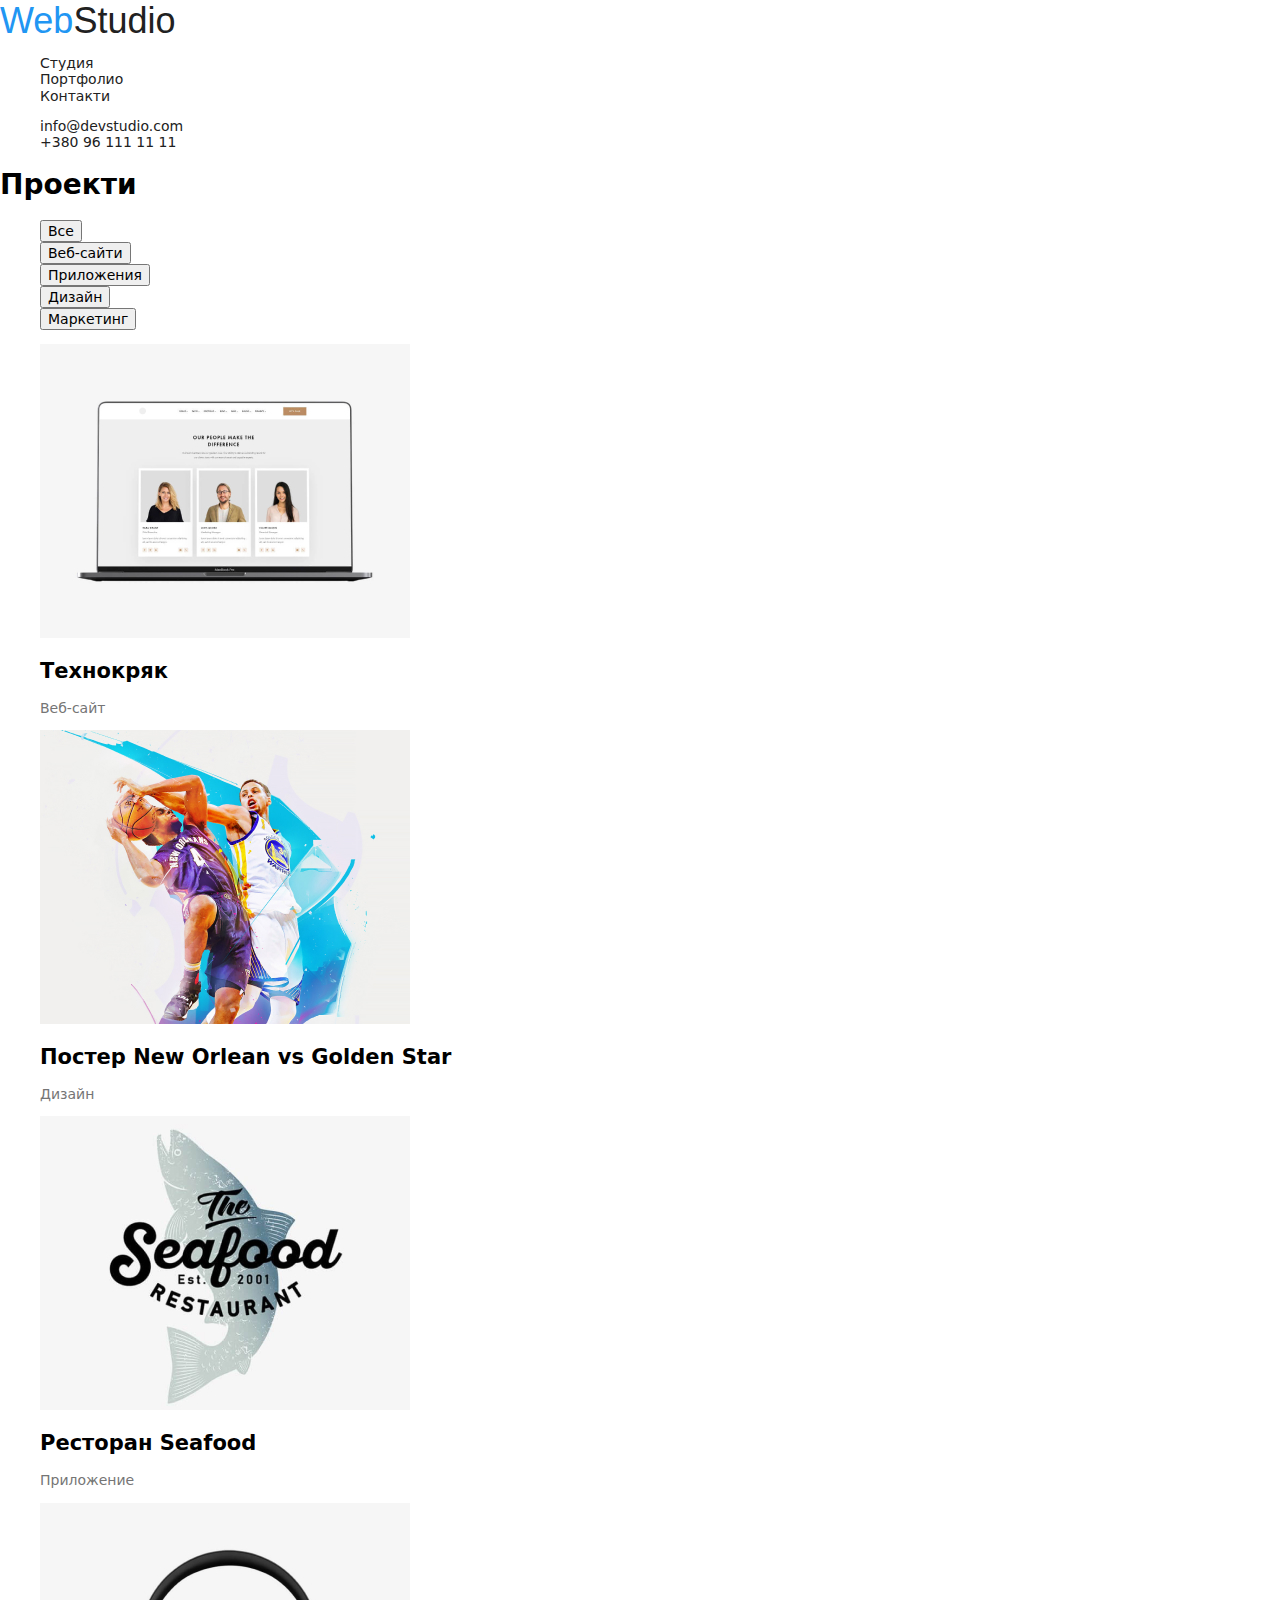
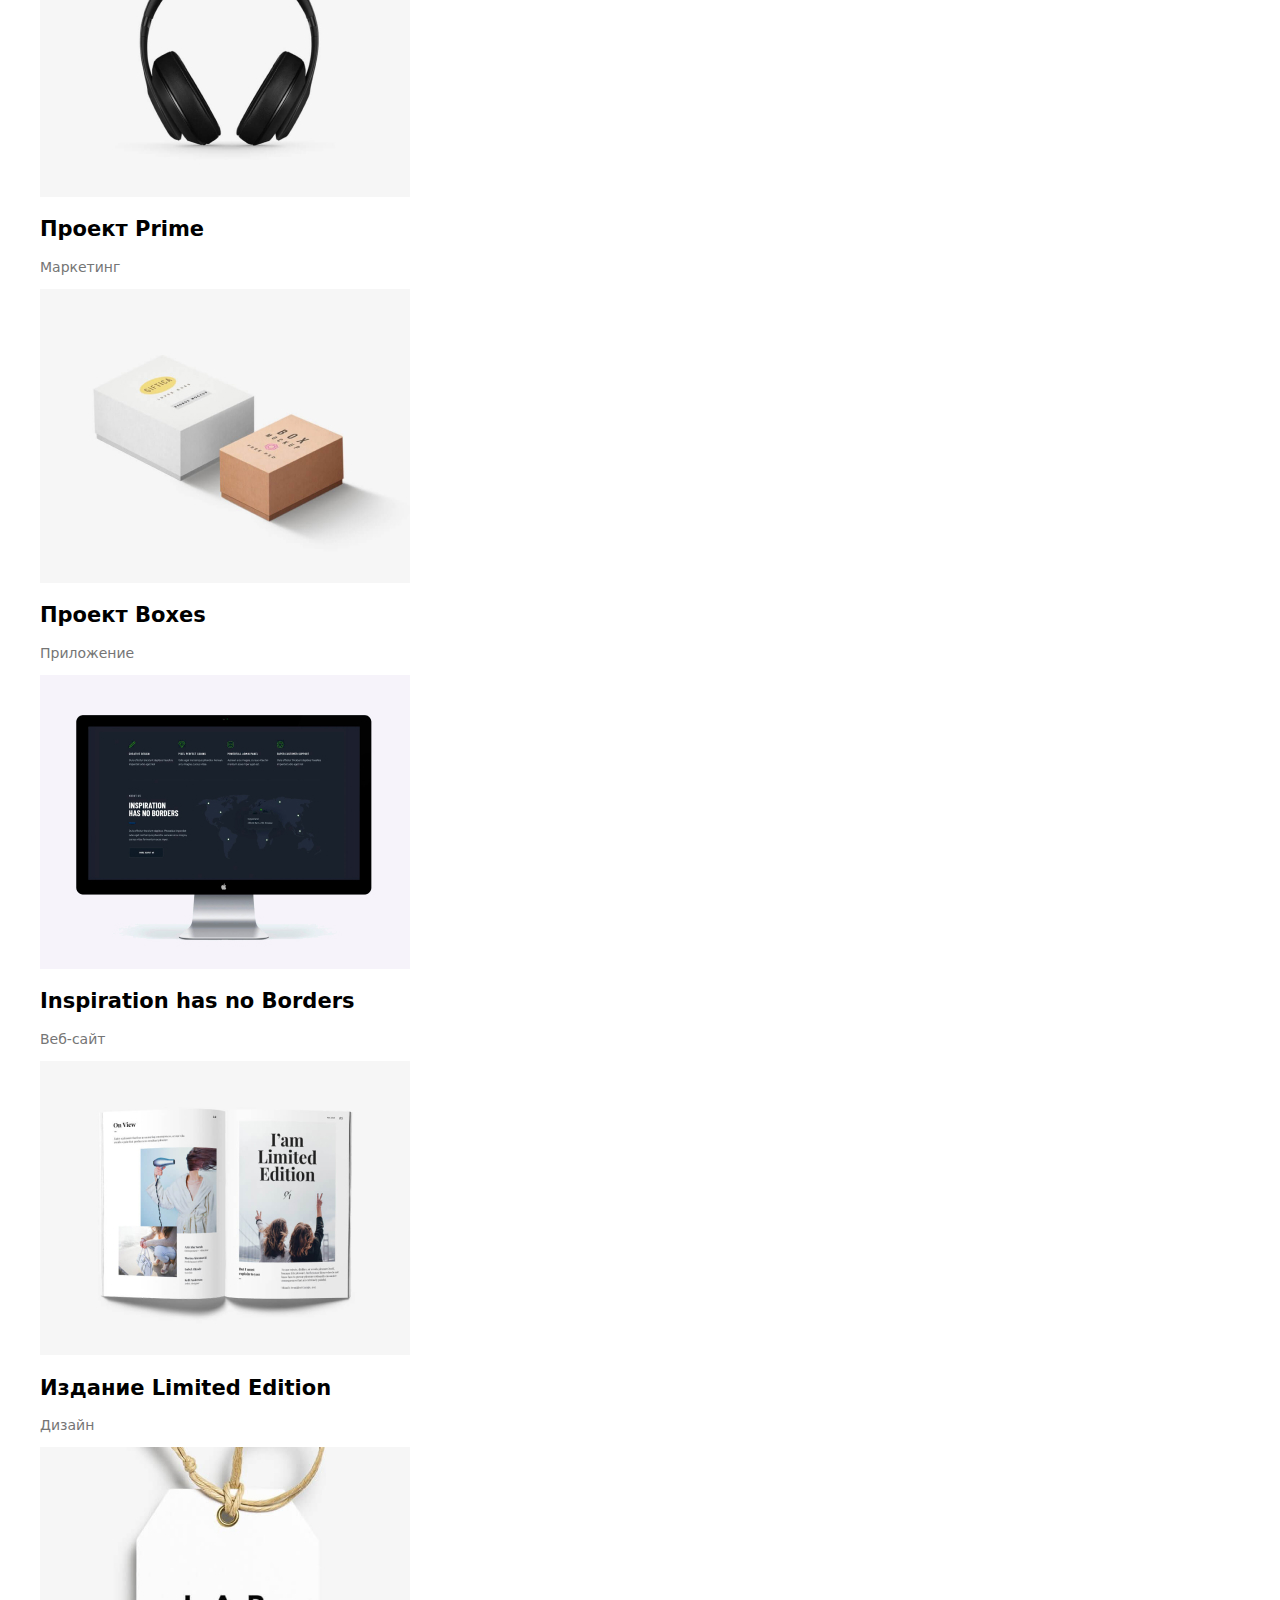
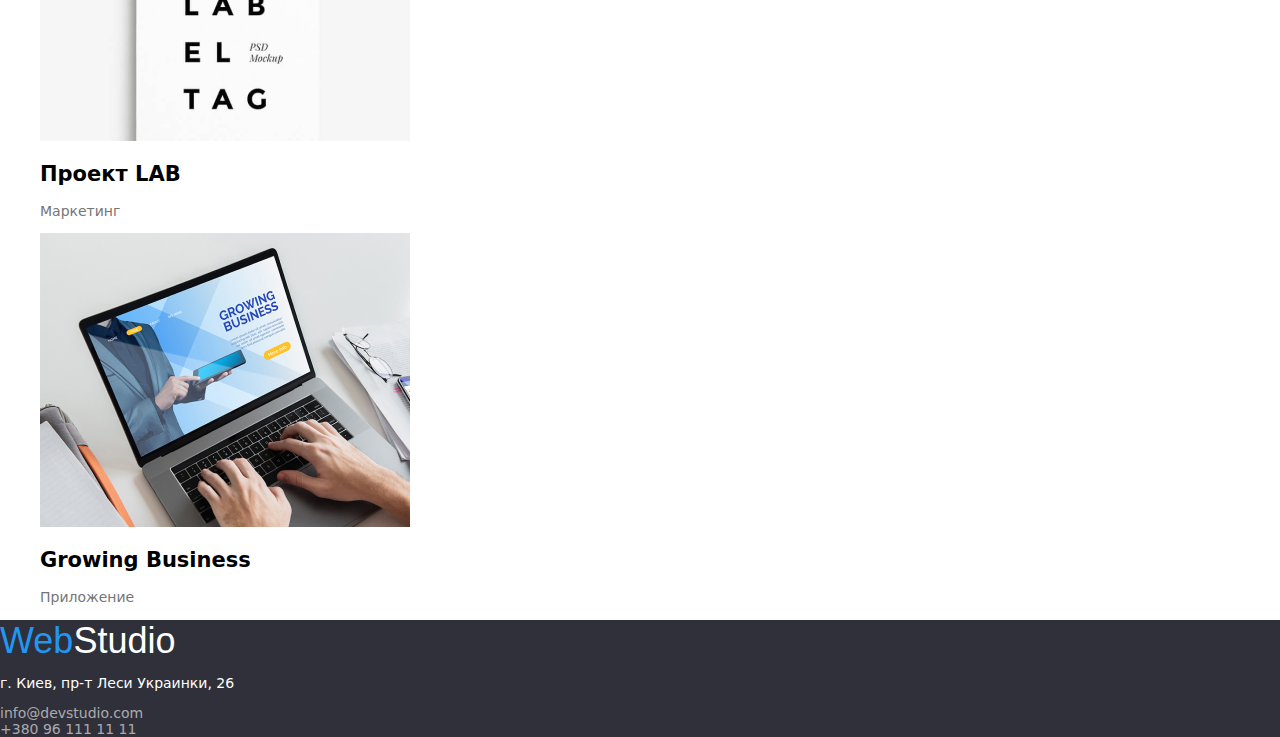
==== portfolio.html @ 8686f112 "Change #1" ====
<!DOCTYPE html>
<html lang="ru">
<head>
    <meta charset="UTF-8">
    <meta name="viewport" content="width=device-width, initial-scale=1.0">
    <title>Document</title>
    <link rel="stylesheet" href="./css/styles.css">
    <link rel="stylesheet" href="https://cdnjs.cloudflare.com/ajax/libs/modern-normalize/0.7.0/modern-normalize.min.css" />
</head>
<body>
    <!-- Шапка -->
    <header>
        <a class="link" href="/"><snap class="logo web">Web</snap><span class="logo studio-header">Studio</span></a>
        <nav>
          <ul class="list">
              <li><a class="link" href="/index.html">Студия</a></li>
              <li><a class="link" href="/portfolio.html">Портфолио</a></li>
              <li><a class="link" href="">Контакти</a></li>
          </ul>
        </nav>
        <ul class="list">
          <li><a class="link" href="mailto:info@devstudio.com">info@devstudio.com</a></li>
          <li><a class="link" href="tel:380961111111">+380 96 111 11 11</a></li>
        </ul>
      </header>

      <!--Hero-->
      <main>
          <h1>Проекти</h1>
        <ul class="list">
            <li><button type="button">Все</button></li>
            <li><button type="button">Веб-сайти</button></li>
            <li><button type="button">Приложения</button></li>
            <li><button type="button">Дизайн</button></li>
            <li><button type="button">Маркетинг</button></li>
        </ul>
        <ul class="list"> 
            <li>
                <img src="/images/portfolio/laptop.jpg" alt="">
                <h2>Технокряк</h2>
                <p class="header-description">Веб-сайт</p>
            </li>
            <li>
                <img src="/images/portfolio/basketball.jpg" alt="">
                <h2>Постер New Orlean vs Golden Star</h2>
                <p class="header-description">Дизайн</p>
            </li>
            <li>
                <img src="/images/portfolio/restaurant.jpg" alt="">
                <h2>Ресторан Seafood</h2>
                <p class="header-description">Приложение</p>
            </li>
            <li>
                <img src="/images/portfolio/headphones.jpg" alt="">
                <h2>Проект Prime</h2>
                <p class="header-description">Маркетинг</p>
            </li>
            <li>
                <img src="/images/portfolio/boxes.jpg" alt="">
                <h2>Проект Boxes</h2>
                <p class="header-description">Приложение</p>
            </li>
            <li>
                <img src="/images/portfolio/monitor.jpg" alt="">
                <h2>Inspiration has no Borders</h2>
                <p class="header-description">Веб-сайт</p>
            </li>
            <li>
                <img src="/images/portfolio/magazine.jpg" alt="">
                <h2>Издание Limited Edition</h2>
                <p class="header-description">Дизайн</p>
            </li>
            <li>
                <img src="/images/portfolio/label.jpg" alt="">
                <h2>Проект LAB</h2>
                <p class="header-description">Маркетинг</p>
            </li>
            <li>
                <img src="/images/portfolio/growing_business.jpg" alt="">
                <h2>Growing Business</h2>
                <p class="header-description">Приложение</p>
            </li>
        </ul>
      </main>

    <!-- Підвал -->
    <footer class="page-footer">
        <address class="address-description">
          <snap class="logo web">Web</snap><span class="logo studio-footer">Studio</span><br/>
          <p>г. Киев, пр-т Леси Украинки, 26</p>
          <a class="link" href="mailto:info@devstudio.com">info@devstudio.com</a><br/>
          <a class="link" href="tel:380961111111">+380 96 111 11 11</a>
        </address>
      </footer>
</body>
</html>
---- css/styles.css ----
@font-face {
    font-family: "Raleway";
    src: url("./fonts/Raleway-Bold.ttf") format("truetype");
         font-weight: 700;
         font-style: normal;
}
.logo{
    font-family: "Raleway", sans-serif;
    font-size: 36px;
}
.web{
    color: var(--link-hover-color);
}
.studio-header{
    color: var(--page-heading-color);
}
.studio-footer{
    color: var(--white-text-color);
}
:root {
    --page-heading-color: #212121;
    --page-text-color: #757575;
    --link-hover-color: #2196F3;
    --white-text-color: #FFFFFF;
    --white-link-color: rgba(255, 255, 255, 0.6);
    --footer-background: #2F303A;
}

body {
    font-family: Roboto;
    font-style: normal;
    font-weight: 500;
    font-size: 14px;
}

.link {
    text-decoration: none;
    color: var(--page-heading-color);
}
.link:hover{
    color: var(--link-hover-color);
}

.list {
    list-style: none;
}

.address-description{
    font-style: normal;
}

.header-description {
    color: var(--page-text-color);
}
.page-footer{
    background-color: var(--footer-background);
    color: var(--white-text-color);
}
.page-footer a{
    color: var(--white-link-color);
}
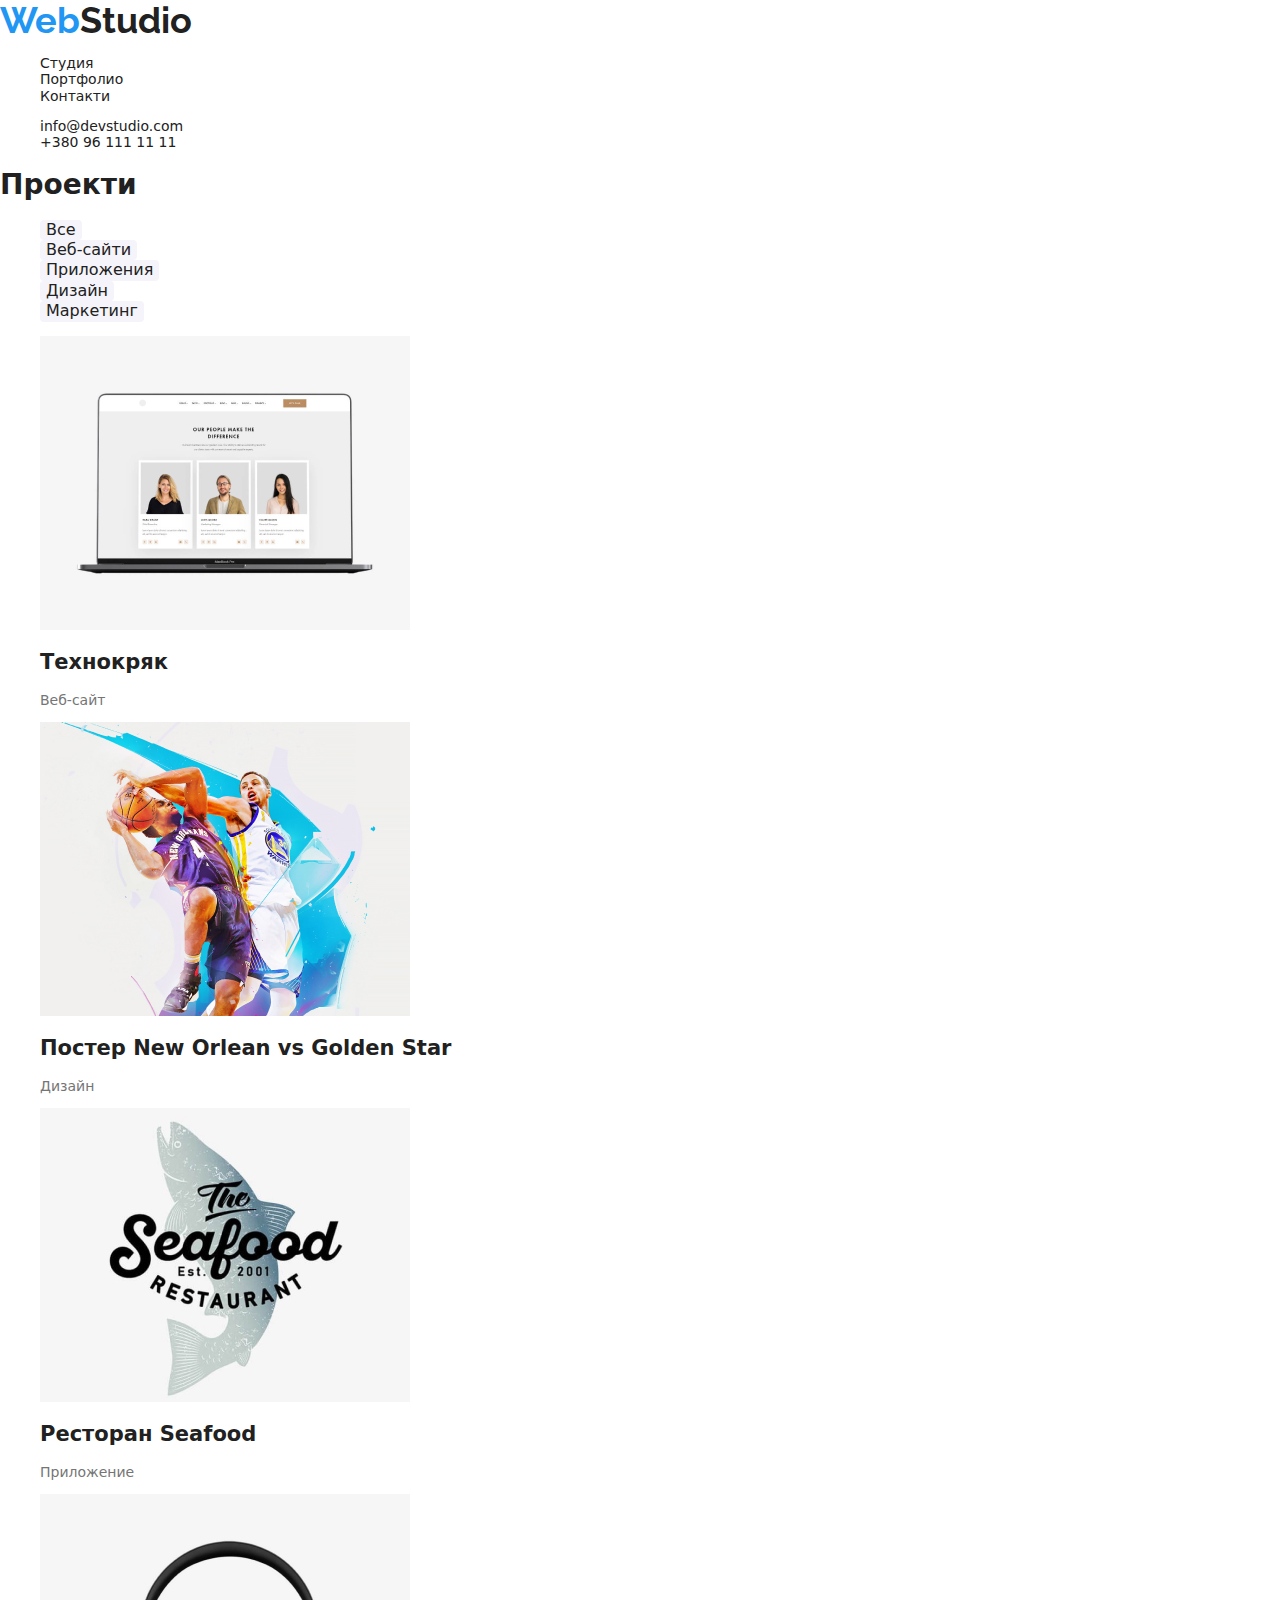
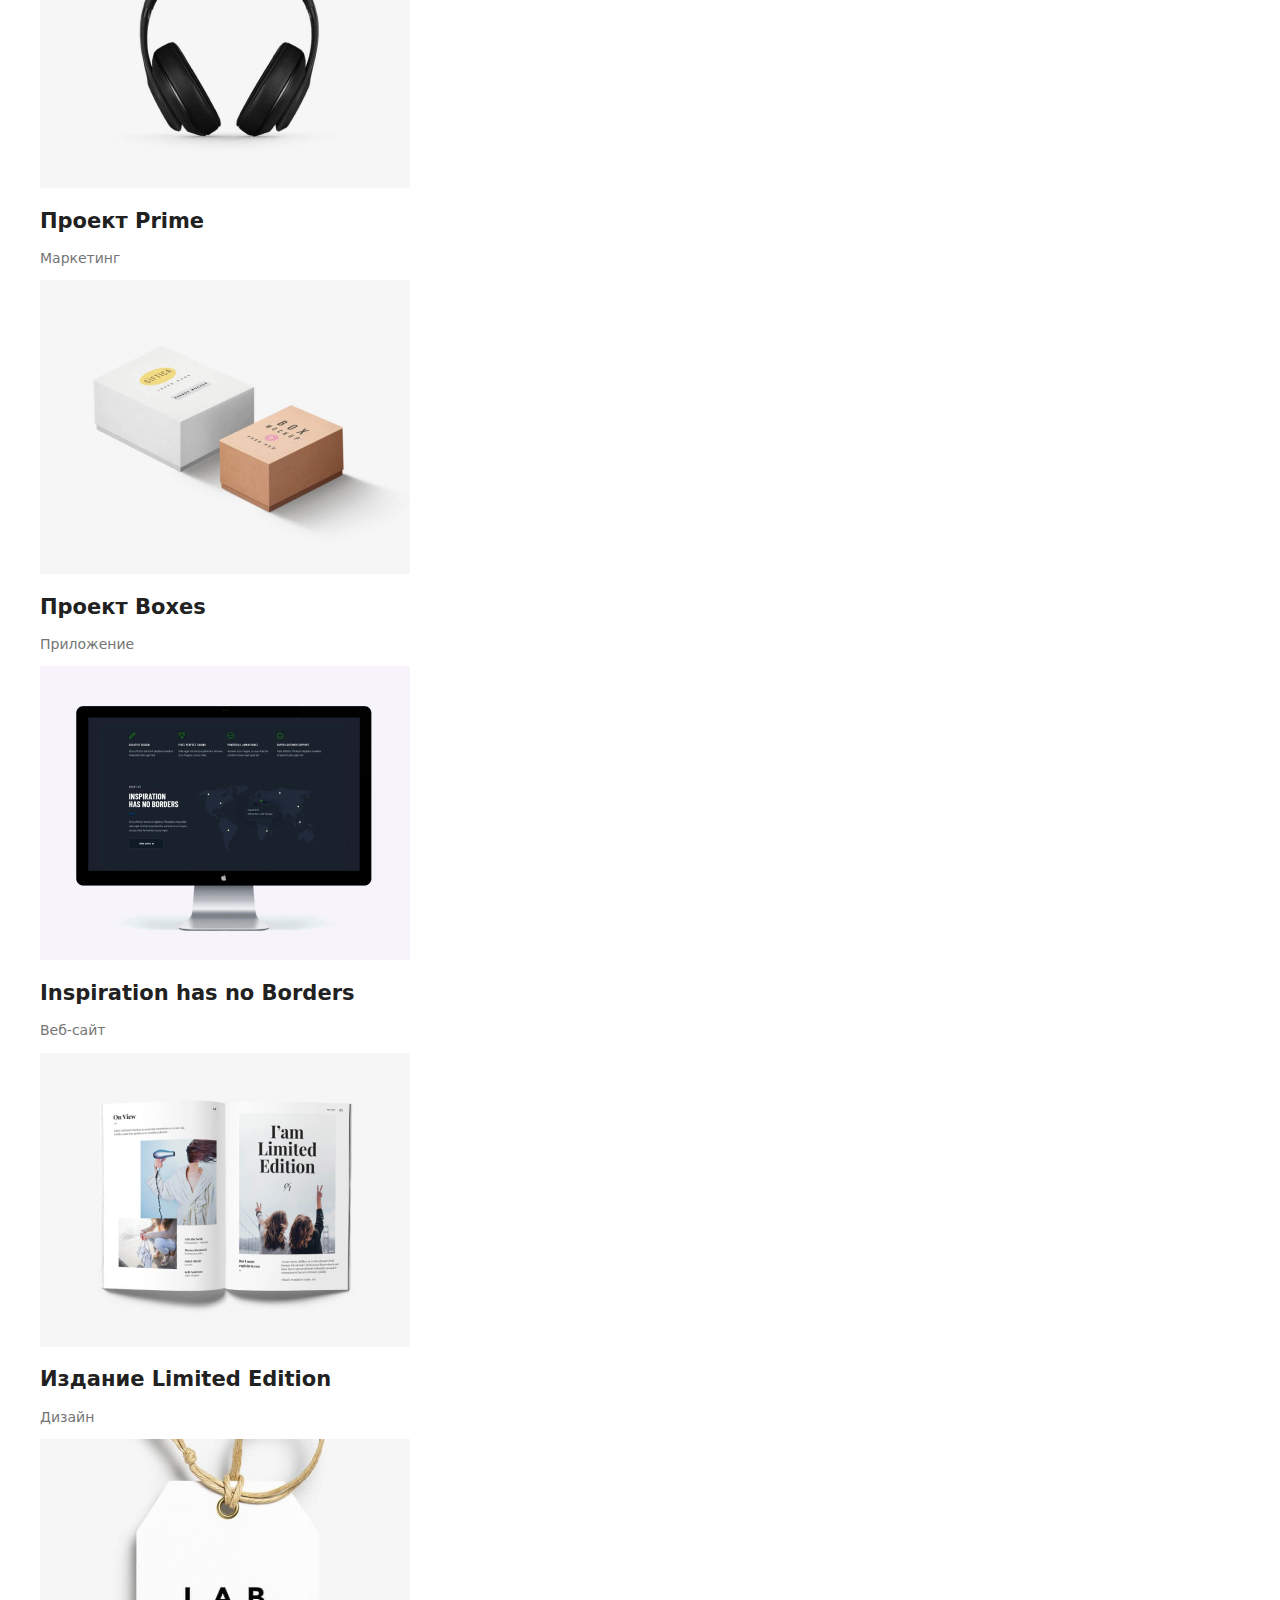
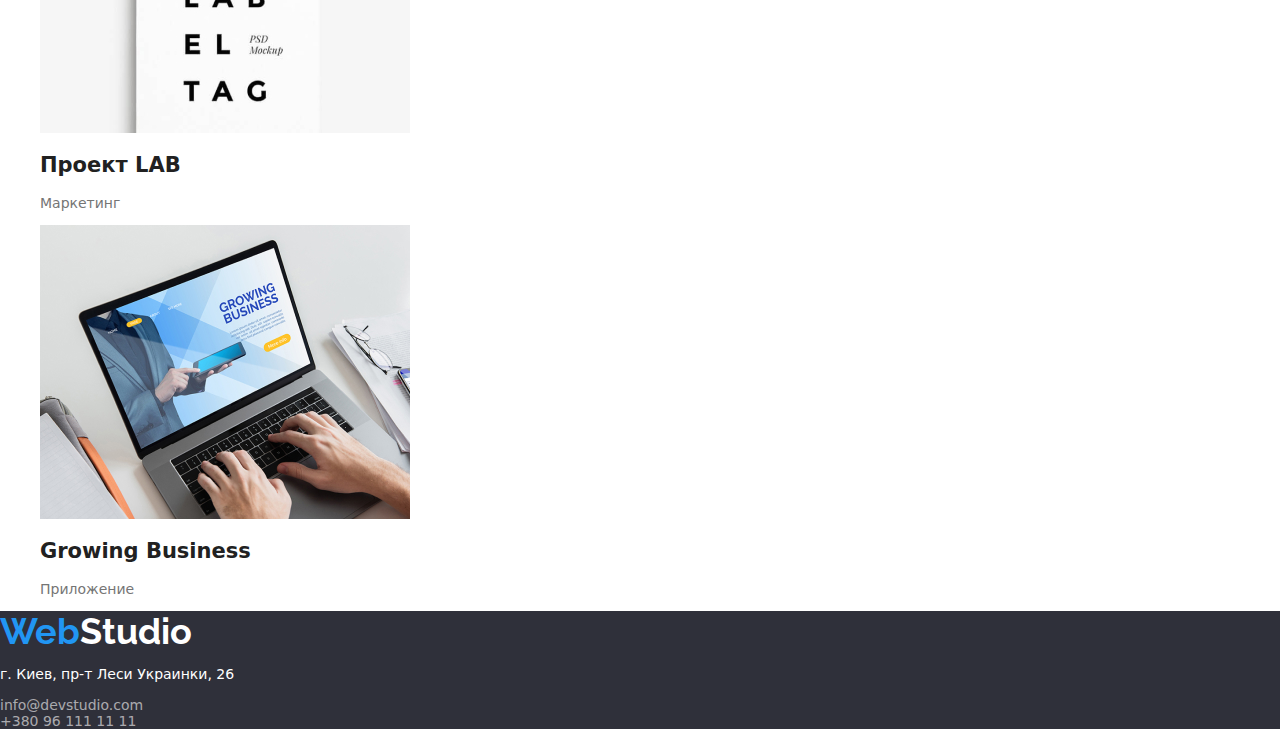
==== commit 4edbd073: "Change #4" ====
--- a/portfolio.html
+++ b/portfolio.html
@@ -10,11 +10,11 @@
 <body>
     <!-- Шапка -->
     <header>
-        <a class="link" href="/"><snap class="logo web">Web</snap><span class="logo studio-header">Studio</span></a>
+        <a class="link" href="./portfolio.html"><snap class="logo web">Web</snap><span class="logo studio-header">Studio</span></a>
         <nav>
           <ul class="list">
-              <li><a class="link" href="/index.html">Студия</a></li>
-              <li><a class="link" href="/portfolio.html">Портфолио</a></li>
+              <li><a class="link" href="./index.html">Студия</a></li>
+              <li><a class="link" href="./portfolio.html">Портфолио</a></li>
               <li><a class="link" href="">Контакти</a></li>
           </ul>
         </nav>
@@ -28,55 +28,55 @@
       <main>
           <h1>Проекти</h1>
         <ul class="list">
-            <li><button type="button">Все</button></li>
-            <li><button type="button">Веб-сайти</button></li>
-            <li><button type="button">Приложения</button></li>
-            <li><button type="button">Дизайн</button></li>
-            <li><button type="button">Маркетинг</button></li>
+            <li><button class="button-filter" type="button">Все</button></li>
+            <li><button class="button-filter" type="button">Веб-сайти</button></li>
+            <li><button class="button-filter" type="button">Приложения</button></li>
+            <li><button class="button-filter" type="button">Дизайн</button></li>
+            <li><button class="button-filter" type="button">Маркетинг</button></li>
         </ul>
         <ul class="list"> 
             <li>
-                <img src="/images/portfolio/laptop.jpg" alt="">
+                <img src="images/portfolio/laptop.jpg" alt="">
                 <h2>Технокряк</h2>
                 <p class="header-description">Веб-сайт</p>
             </li>
             <li>
-                <img src="/images/portfolio/basketball.jpg" alt="">
+                <img src="images/portfolio/basketball.jpg" alt="">
                 <h2>Постер New Orlean vs Golden Star</h2>
                 <p class="header-description">Дизайн</p>
             </li>
             <li>
-                <img src="/images/portfolio/restaurant.jpg" alt="">
+                <img src="images/portfolio/restaurant.jpg" alt="">
                 <h2>Ресторан Seafood</h2>
                 <p class="header-description">Приложение</p>
             </li>
             <li>
-                <img src="/images/portfolio/headphones.jpg" alt="">
+                <img src="images/portfolio/headphones.jpg" alt="">
                 <h2>Проект Prime</h2>
                 <p class="header-description">Маркетинг</p>
             </li>
             <li>
-                <img src="/images/portfolio/boxes.jpg" alt="">
+                <img src="images/portfolio/boxes.jpg" alt="">
                 <h2>Проект Boxes</h2>
                 <p class="header-description">Приложение</p>
             </li>
             <li>
-                <img src="/images/portfolio/monitor.jpg" alt="">
+                <img src="images/portfolio/monitor.jpg" alt="">
                 <h2>Inspiration has no Borders</h2>
                 <p class="header-description">Веб-сайт</p>
             </li>
             <li>
-                <img src="/images/portfolio/magazine.jpg" alt="">
+                <img src="images/portfolio/magazine.jpg" alt="">
                 <h2>Издание Limited Edition</h2>
                 <p class="header-description">Дизайн</p>
             </li>
             <li>
-                <img src="/images/portfolio/label.jpg" alt="">
+                <img src="images/portfolio/label.jpg" alt="">
                 <h2>Проект LAB</h2>
                 <p class="header-description">Маркетинг</p>
             </li>
             <li>
-                <img src="/images/portfolio/growing_business.jpg" alt="">
+                <img src="images/portfolio/growing_business.jpg" alt="">
                 <h2>Growing Business</h2>
                 <p class="header-description">Приложение</p>
             </li>
--- a/css/styles.css
+++ b/css/styles.css
@@ -1,11 +1,64 @@
 @font-face {
     font-family: "Raleway";
-    src: url("./fonts/Raleway-Bold.ttf") format("truetype");
-         font-weight: 700;
-         font-style: normal;
+    src: url("../fonts/Raleway-Bold.ttf") format("truetype");
 }
+
+:root {
+    --page-heading-color: #212121;
+    --page-text-color: #757575;
+    --link-hover-color: #2196F3;
+    --white-text-color: #FFFFFF;
+    --white-link-color: rgba(255, 255, 255, 0.6);
+    --footer-background: #2F303A;
+    --button-filter-color: #F5F4FA;
+    --hero-section: #2F303A;
+}
+
+body {
+    font-family: "Roboto", sans-serif;
+    font-style: normal;
+    font-weight: 500;
+    font-size: 14px;
+    color: var(--page-heading-color);
+}
+.link {
+    text-decoration: none;
+    color: var(--page-heading-color);
+}
+.link:hover{
+    color: var(--link-hover-color);
+}
+.button-order{
+    background-color: var(--link-hover-color);
+    color: var(--white-text-color);
+    font-size: 16px;
+    line-height: 1.5;
+    border-radius: 4px;
+}
+
+.button-filter{
+    font-size: 16px;
+    background-color: var(--button-filter-color);
+    color: var(--page-heading-color);
+    border-radius: 4px;
+    border-style: none;
+}
+.button-filter:hover{
+    background-color: var(--link-hover-color);
+    color: var(--white-text-color);
+}
+
+.list {
+    list-style: none;
+}
+
+.address-description{
+    font-style: normal;
+}
+
 .logo{
     font-family: "Raleway", sans-serif;
+    font-style: normal;
     font-size: 36px;
 }
 .web{
@@ -16,37 +69,6 @@
 }
 .studio-footer{
     color: var(--white-text-color);
-}
-:root {
-    --page-heading-color: #212121;
-    --page-text-color: #757575;
-    --link-hover-color: #2196F3;
-    --white-text-color: #FFFFFF;
-    --white-link-color: rgba(255, 255, 255, 0.6);
-    --footer-background: #2F303A;
-}
-
-body {
-    font-family: Roboto;
-    font-style: normal;
-    font-weight: 500;
-    font-size: 14px;
-}
-
-.link {
-    text-decoration: none;
-    color: var(--page-heading-color);
-}
-.link:hover{
-    color: var(--link-hover-color);
-}
-
-.list {
-    list-style: none;
-}
-
-.address-description{
-    font-style: normal;
 }
 
 .header-description {
@@ -59,3 +81,32 @@
 .page-footer a{
     color: var(--white-link-color);
 }
+
+.header-section {
+    font-size: 36px;
+    line-height: 2.1;
+    text-align: center;
+}
+.advantage-header{
+    font-size: 14px;
+    line-height: 0.8;
+    text-transform: uppercase;
+}
+.fullname-header{
+    font-size: 16px;
+    line-height: 0.95;
+}
+.hero-section{
+    display: inline-flexbox;
+    align-items: center;
+    text-align: center;
+    background-color: var(--hero-section);
+}
+.page-header{
+    font-weight: 900;
+    font-size: 44px;
+    line-height: 60px;
+    text-align: center;
+    text-transform: uppercase;
+    color: var(--white-text-color);
+}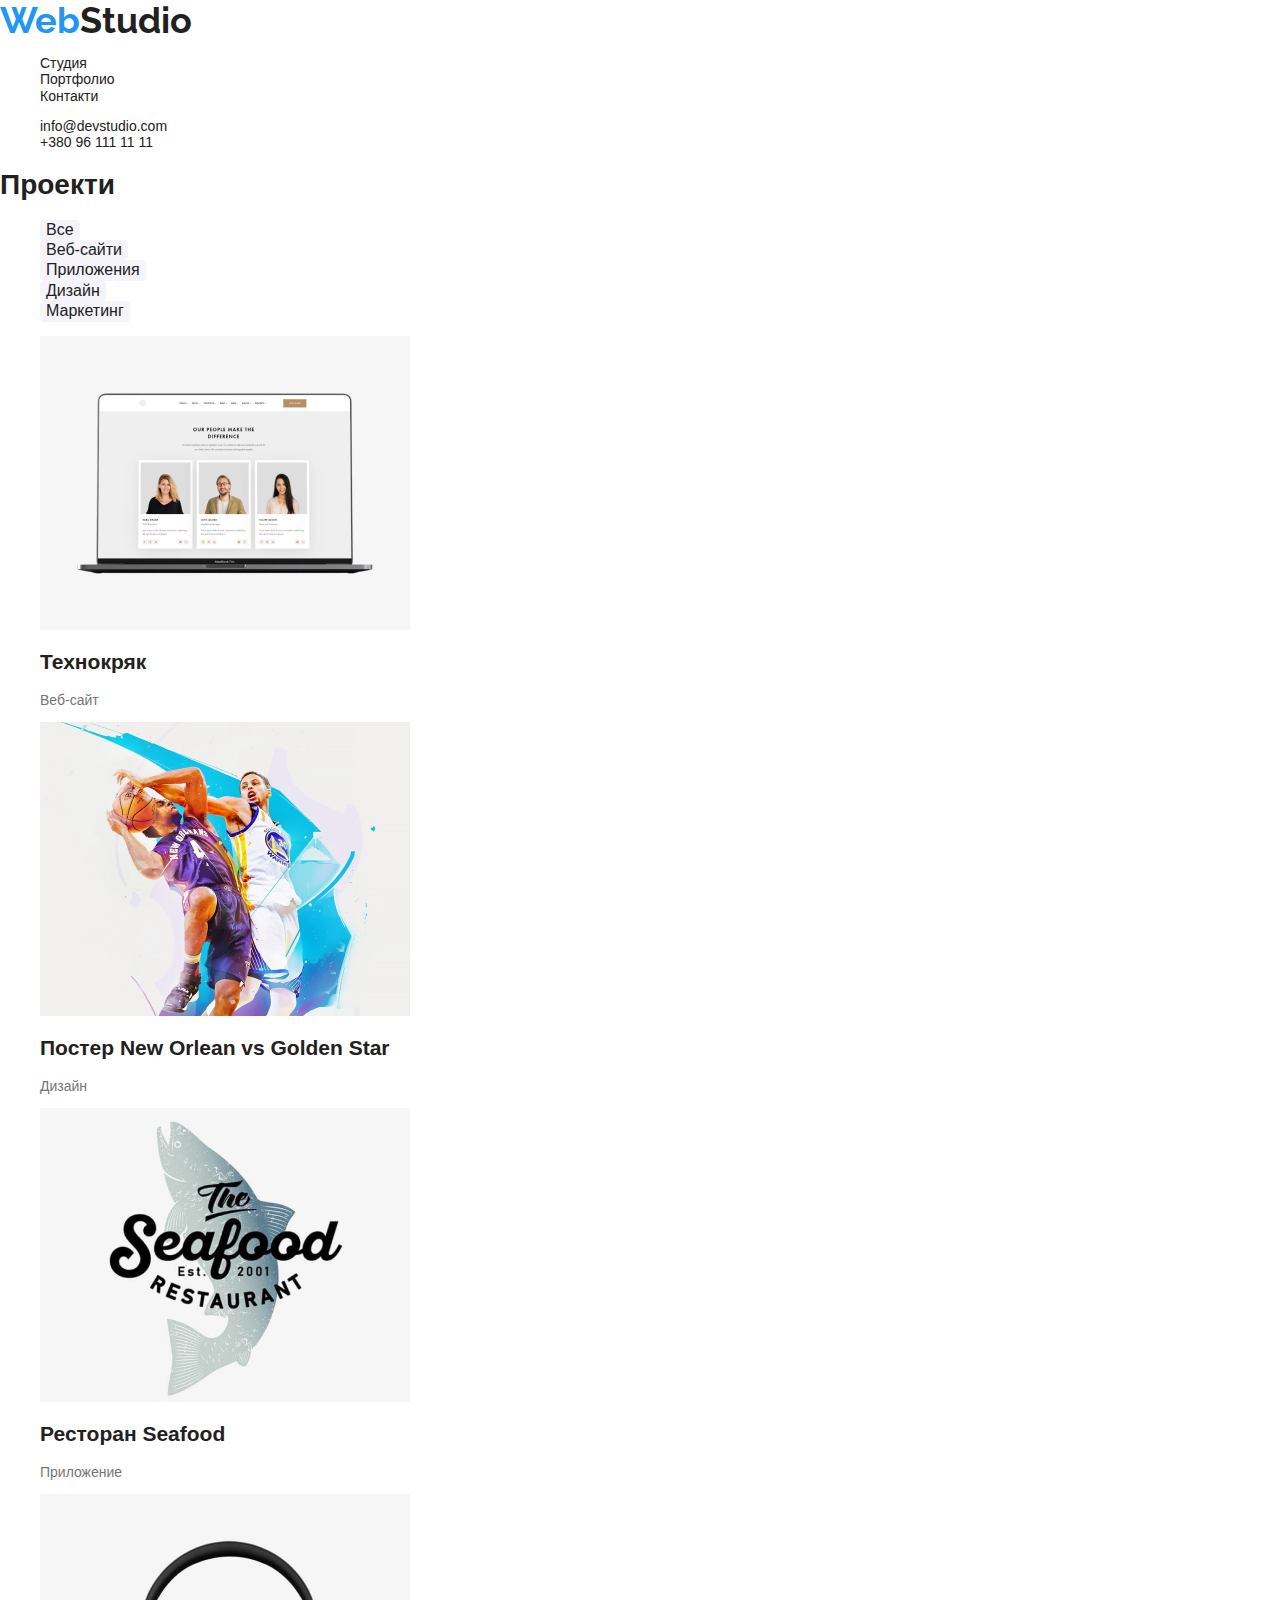
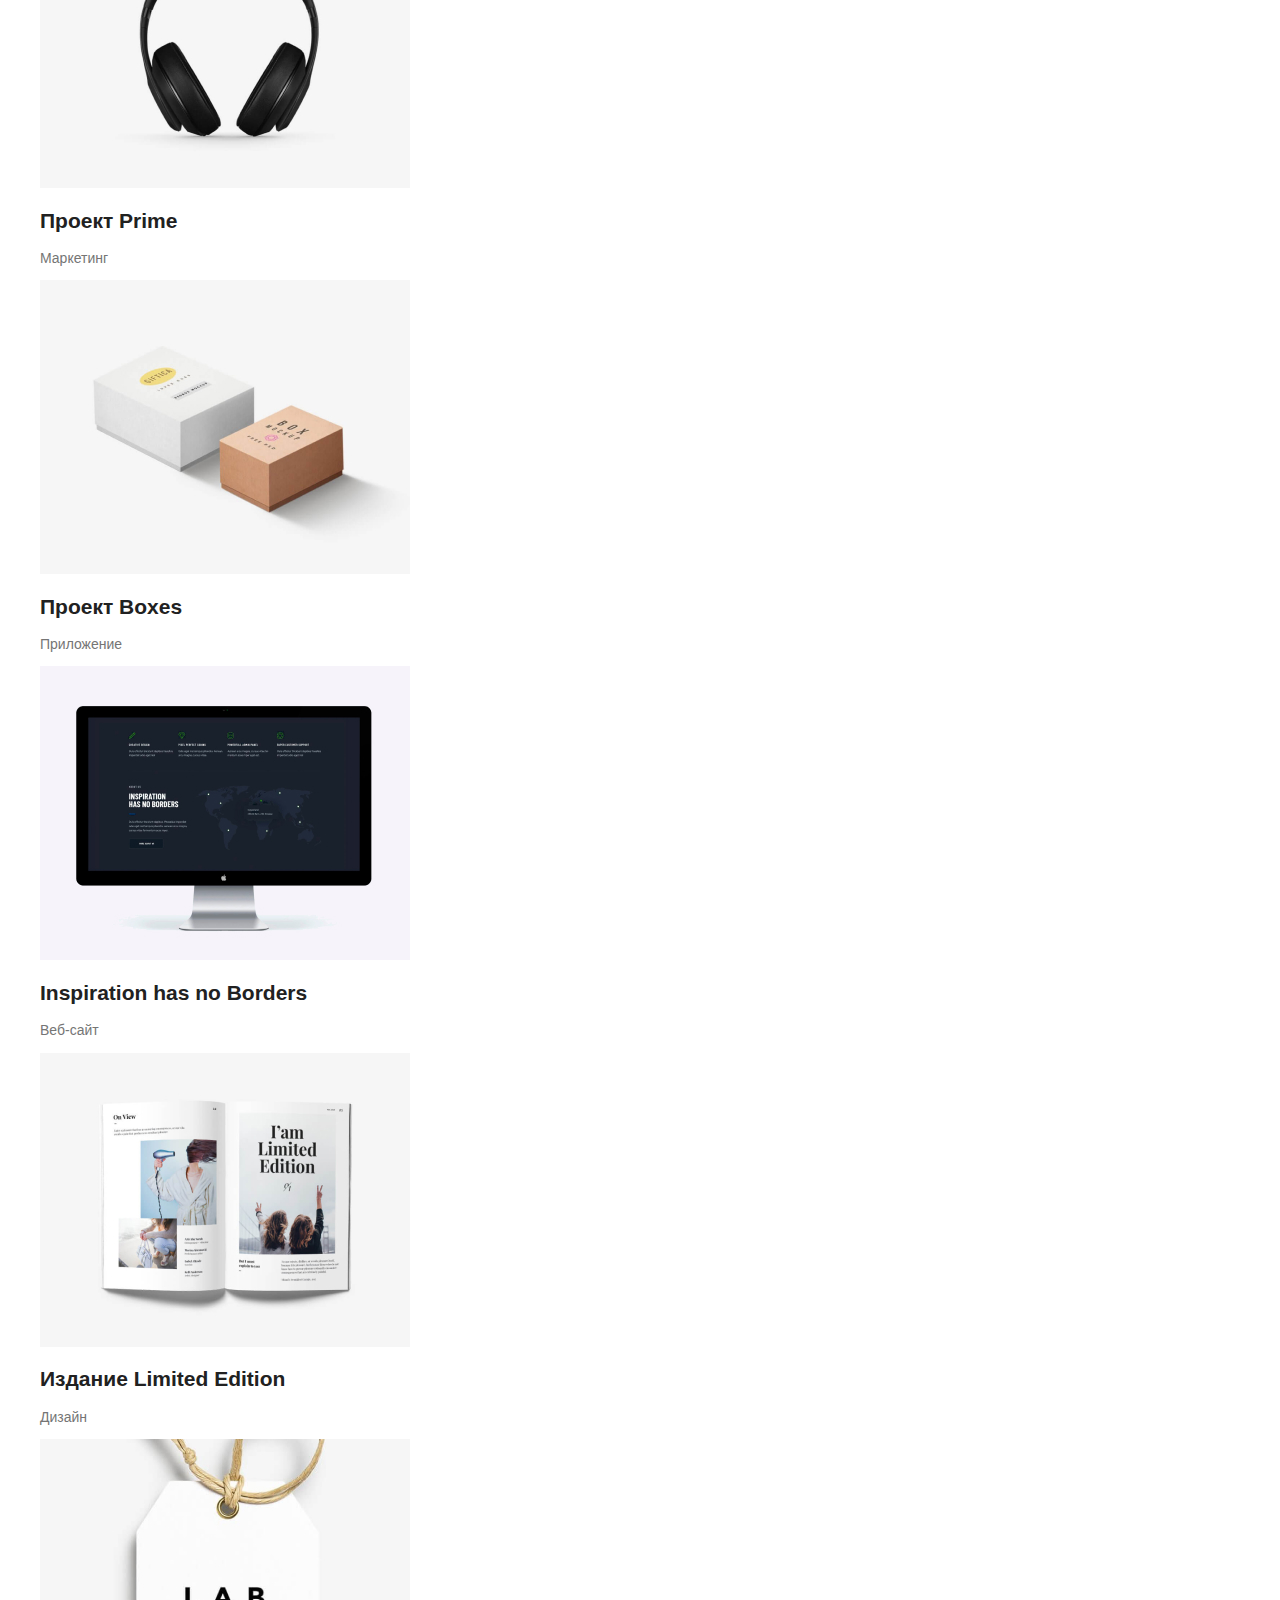
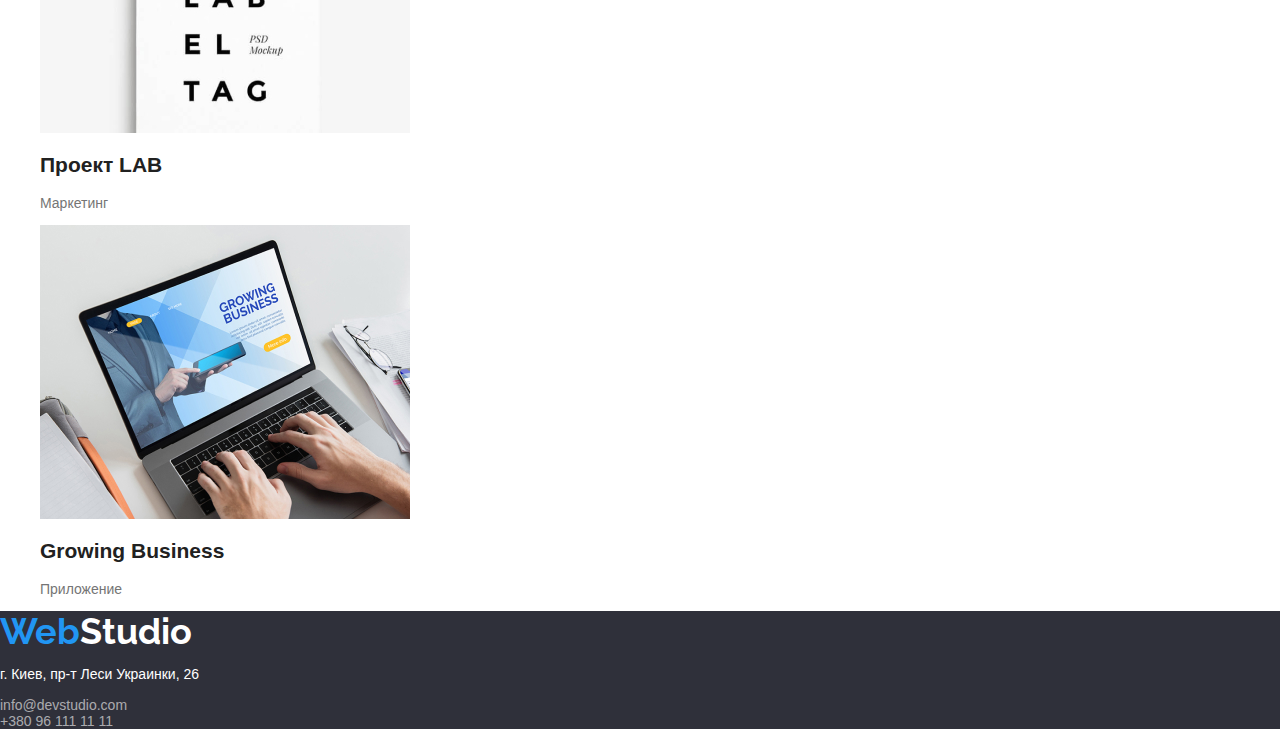
==== commit 21edcf14: "Change #7" ====
--- a/portfolio.html
+++ b/portfolio.html
@@ -4,13 +4,13 @@
     <meta charset="UTF-8">
     <meta name="viewport" content="width=device-width, initial-scale=1.0">
     <title>Document</title>
+    <link rel="stylesheet" href="https://cdnjs.cloudflare.com/ajax/libs/modern-normalize/0.7.0/modern-normalize.min.css" />
     <link rel="stylesheet" href="./css/styles.css">
-    <link rel="stylesheet" href="https://cdnjs.cloudflare.com/ajax/libs/modern-normalize/0.7.0/modern-normalize.min.css" />
 </head>
 <body>
     <!-- Шапка -->
     <header>
-        <a class="link" href="./portfolio.html"><snap class="logo web">Web</snap><span class="logo studio-header">Studio</span></a>
+        <a class="link logo web" href="./index.html">Web</a><span class="logo studio-header">Studio</span>
         <nav>
           <ul class="list">
               <li><a class="link" href="./index.html">Студия</a></li>
@@ -86,7 +86,7 @@
     <!-- Підвал -->
     <footer class="page-footer">
         <address class="address-description">
-          <snap class="logo web">Web</snap><span class="logo studio-footer">Studio</span><br/>
+          <span class="logo web">Web</span><span class="logo studio-footer">Studio</span>
           <p>г. Киев, пр-т Леси Украинки, 26</p>
           <a class="link" href="mailto:info@devstudio.com">info@devstudio.com</a><br/>
           <a class="link" href="tel:380961111111">+380 96 111 11 11</a>
--- a/css/styles.css
+++ b/css/styles.css
@@ -97,7 +97,6 @@
     line-height: 0.95;
 }
 .hero-section{
-    display: inline-flexbox;
     align-items: center;
     text-align: center;
     background-color: var(--hero-section);
